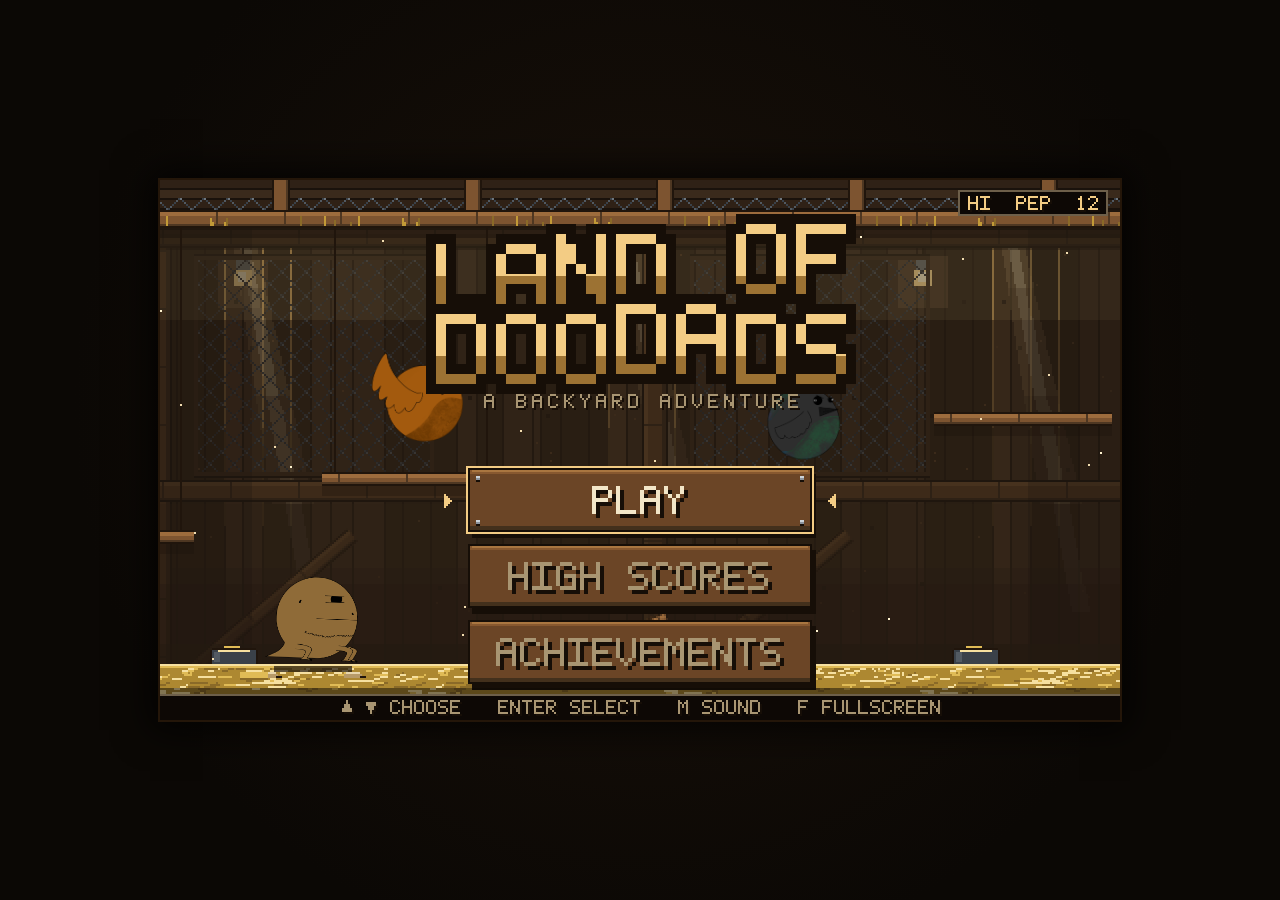
==== Land of Doodads.html @ 3e783519 "EVERYONE gets a DEVICE column: phone, tablet or computer Every run on everyone's board now says what" ====
<!DOCTYPE html>
<html lang="en">
<head>
<meta charset="utf-8">
<meta name="viewport" content="width=device-width, initial-scale=1, maximum-scale=1, user-scalable=no, viewport-fit=cover">
<meta name="mobile-web-app-capable" content="yes">
<meta name="apple-mobile-web-app-capable" content="yes">
<meta name="apple-mobile-web-app-status-bar-style" content="black-translucent">
<meta name="theme-color" content="#0b0805">
<title>Land of Doodads</title>
<link rel="icon" href="data:image/svg+xml,%3Csvg xmlns='http://www.w3.org/2000/svg' viewBox='0 0 8 8' shape-rendering='crispEdges'%3E%3Crect width='8' height='8' fill='%231a120c'/%3E%3Crect x='1' y='2' width='5' height='4' fill='%23c9873c'/%3E%3Crect x='1' y='1' width='3' height='1' fill='%23c9873c'/%3E%3Crect x='2' y='4' width='3' height='1' fill='%237a4a1c'/%3E%3Crect x='4' y='2' width='1' height='1' fill='%23000000'/%3E%3Crect x='6' y='3' width='2' height='1' fill='%23f3cc84'/%3E%3C/svg%3E">
<style>
*{margin:0;padding:0;box-sizing:border-box}

html,body{
  width:100%;height:100%;
  height:100dvh;                      /* phones: ignore the browser chrome */
  background:#0b0805;
  overflow:hidden;
  /* a tap is a game input, never a scroll, a zoom or a pull-to-refresh */
  touch-action:none;
  overscroll-behavior:none;
  /* the letterbox around the stage: a dim, warm bezel */
  background-image:radial-gradient(circle at 50% 45%,#1a1109 0%,#0b0805 70%);
}

body{
  display:flex;align-items:center;justify-content:center;
  cursor:default;
  -webkit-user-select:none;user-select:none;
  -webkit-tap-highlight-color:transparent;
  /* long-pressing a canvas must not offer to save or share it */
  -webkit-touch-callout:none;
  padding:env(safe-area-inset-top) env(safe-area-inset-right)
          env(safe-area-inset-bottom) env(safe-area-inset-left);
}

#stage{
  position:relative;
  width:480px;height:270px;           /* replaced by JS on every resize */
  box-shadow:0 0 0 2px #241609, 0 0 34px 10px rgba(0,0,0,.75);
  background:#0b0805;
}

#stage canvas{
  position:absolute;inset:0;
  width:100%;height:100%;
  display:block;
  touch-action:none;
  -webkit-user-drag:none;user-drag:none;
}

#bgCanvas,#fgCanvas{
  image-rendering:pixelated;
  image-rendering:crisp-edges;        /* firefox */
}

/* the doodad layer is the only smooth one */
#charCanvas{image-rendering:auto}
</style>
</head>
<body>
  <div id="stage">
    <!-- everything except the doodads is drawn at 480x270 and nearest-neighbour upscaled -->
    <canvas id="bgCanvas" width="480" height="270"></canvas>
    <!-- the doodads themselves are drawn at full device resolution, smooth -->
    <canvas id="charCanvas"></canvas>
    <canvas id="fgCanvas" width="480" height="270"></canvas>
  </div>

  <script>
window.DOODAD_SPRITES = {
  "alpha_fall": "[data-uri]",
  "alpha_fly": "[data-uri]",
  "baby_fall": "[data-uri]",
  "baby_fly": "[data-uri]",
  "billy_fall": "[data-uri]",
  "billy_fly": "[data-uri]",
  "buster_fall": "[data-uri]",
  "buster_fly": "[data-uri]",
  "capybara_fall": "[data-uri]",
  "capybara_fly": "[data-uri]",
  "cookie_fall": "[data-uri]",
  "cookie_fly": "[data-uri]",
  "crow_fall": "[data-uri]",
  "crow_fly": "[data-uri]",
  "cup_crimson": "[data-uri]",
  "cup_gold": "[data-uri]",
  "cup_green": "[data-uri]",
  "cup_king": "[data-uri]",
  "cup_silver": "[data-uri]",
  "donkey_fall": "[data-uri]",
  "donkey_fly": "[data-uri]",
  "gerald_eat": "[data-uri]",
  "gerald_fall": "[data-uri]",
  "gerald_fly": "[data-uri]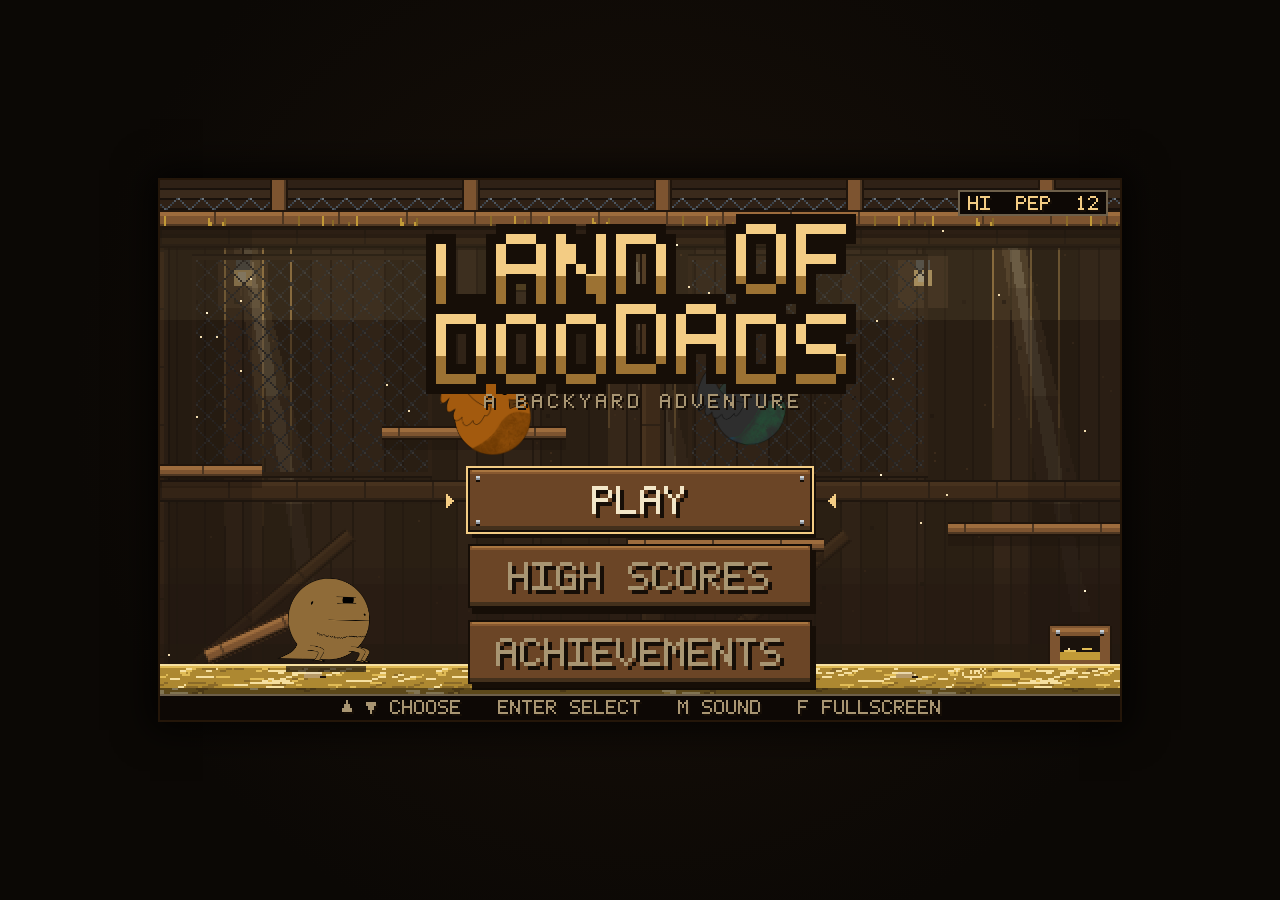
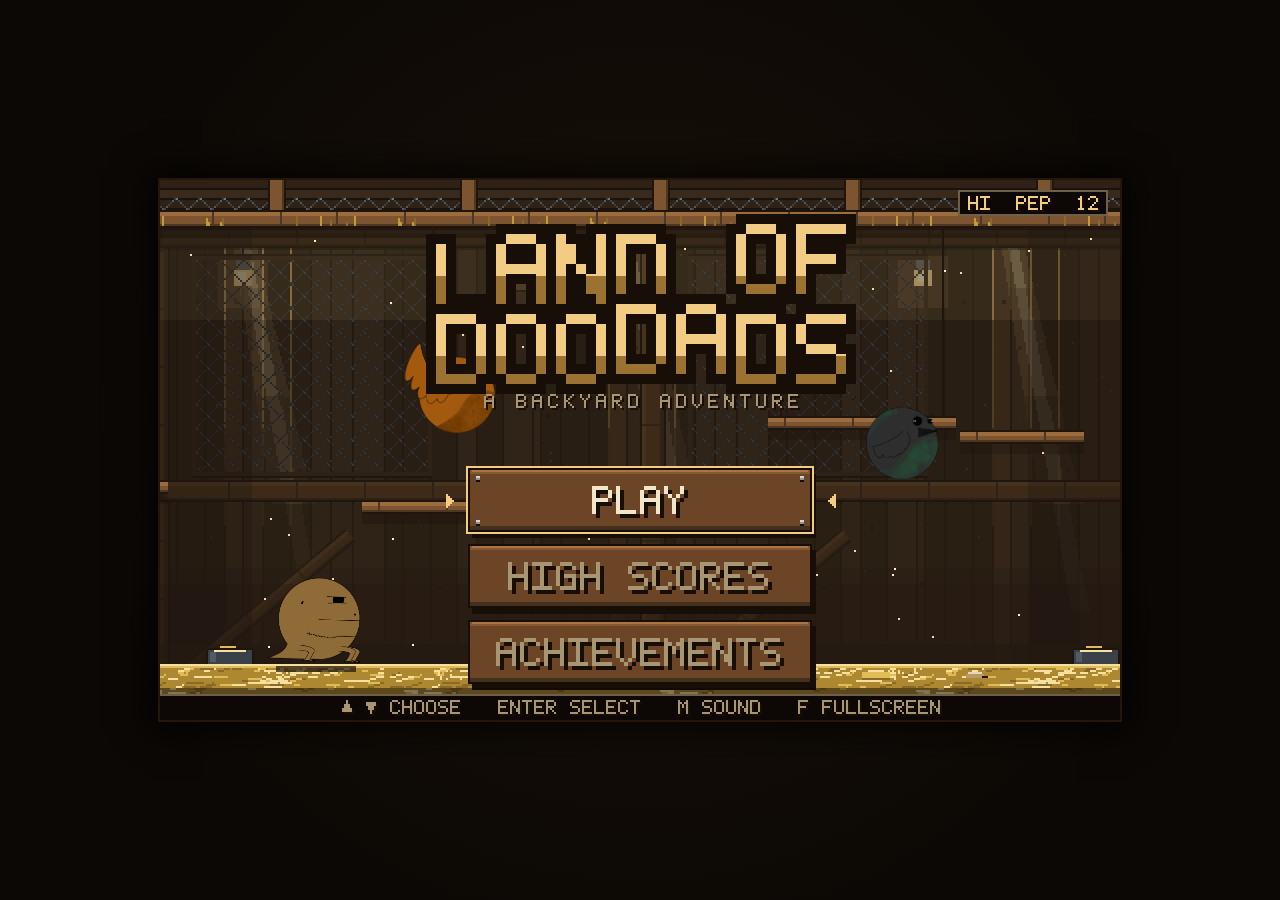
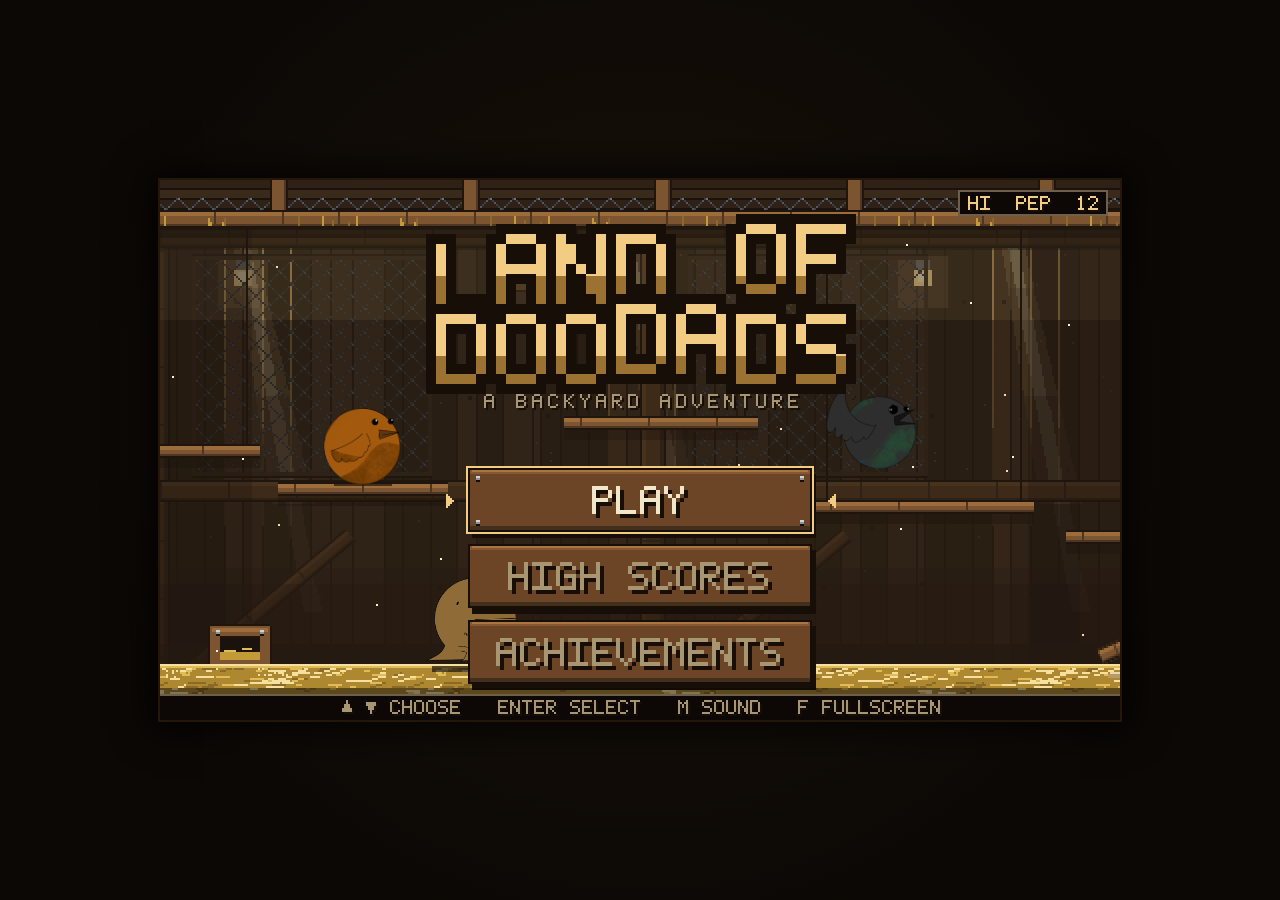
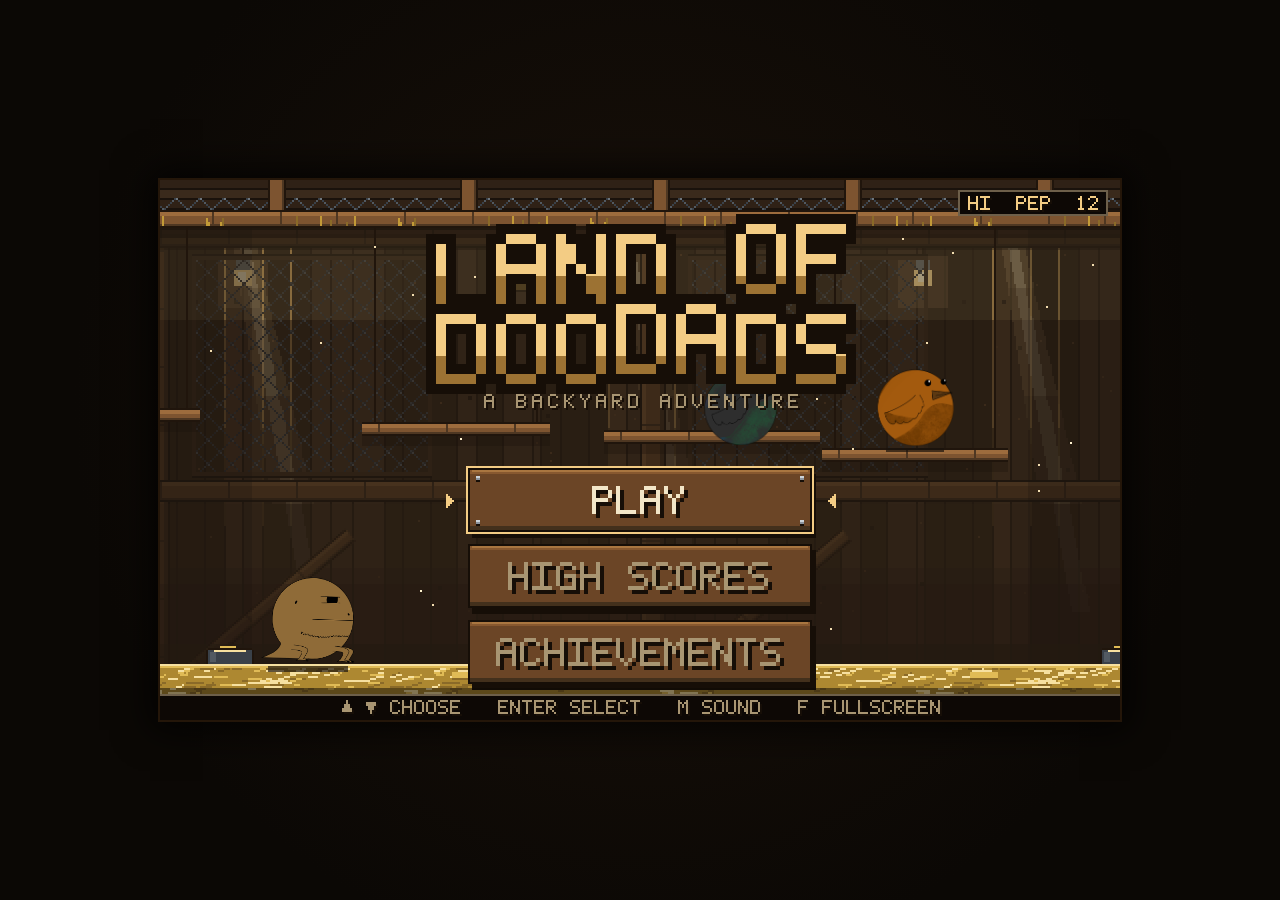
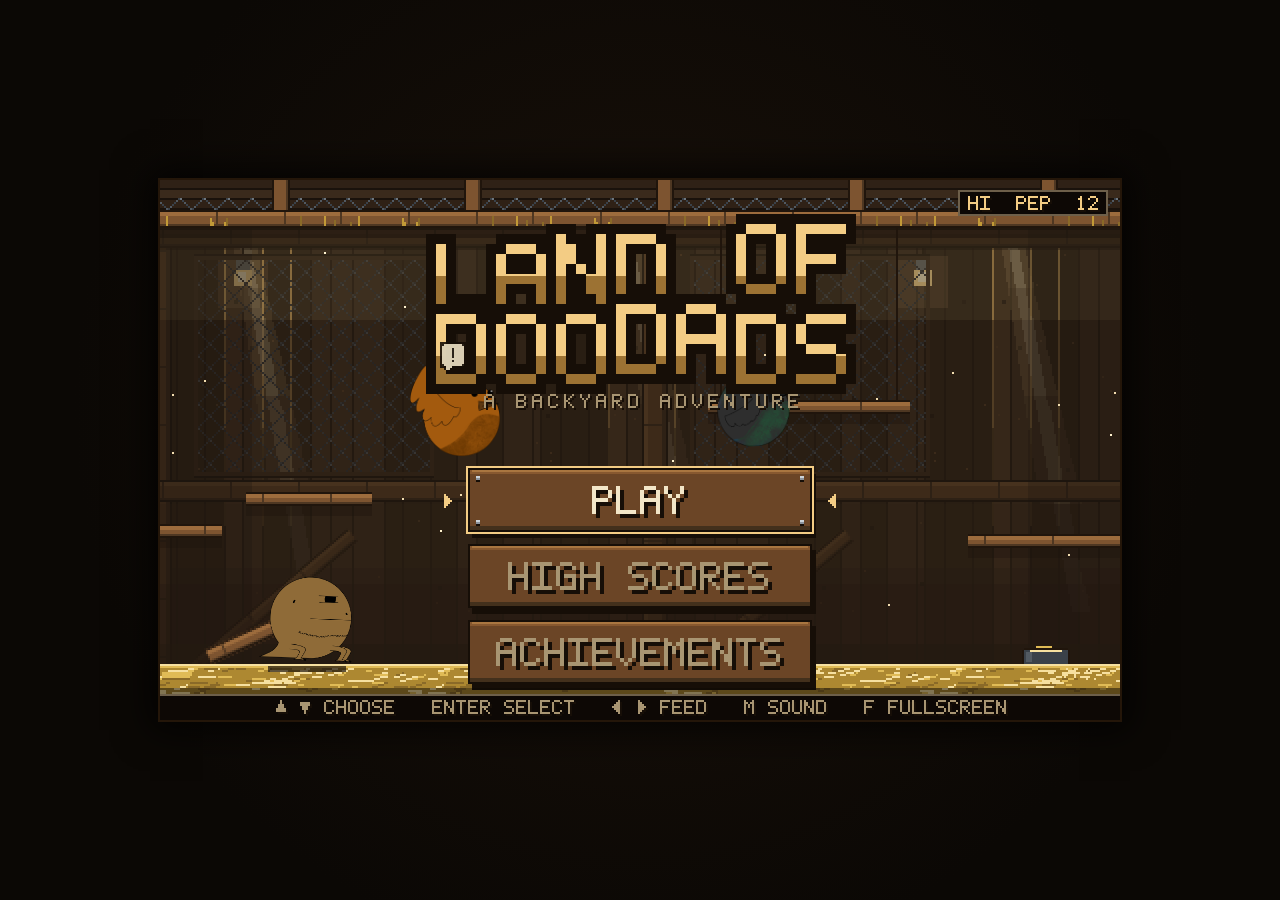
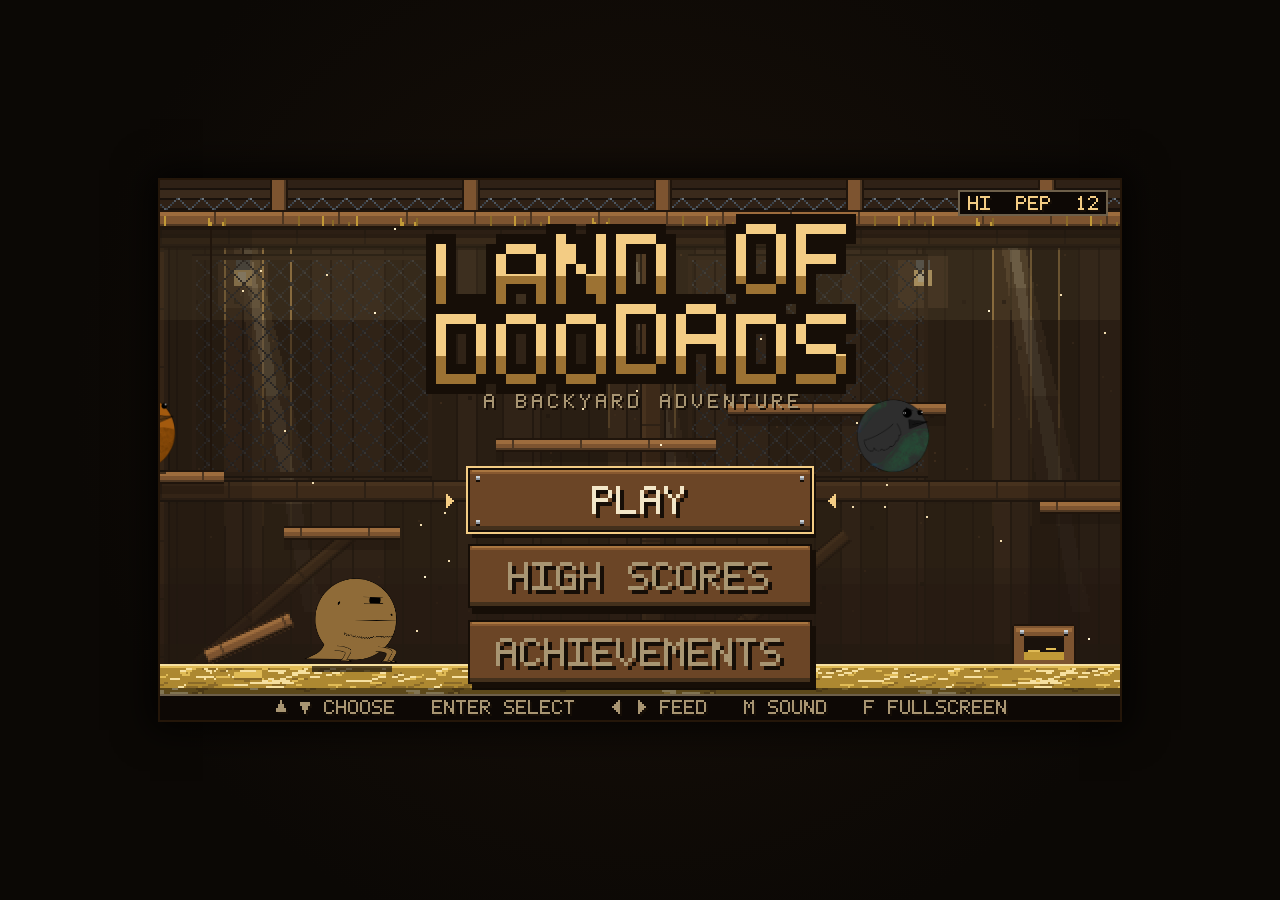
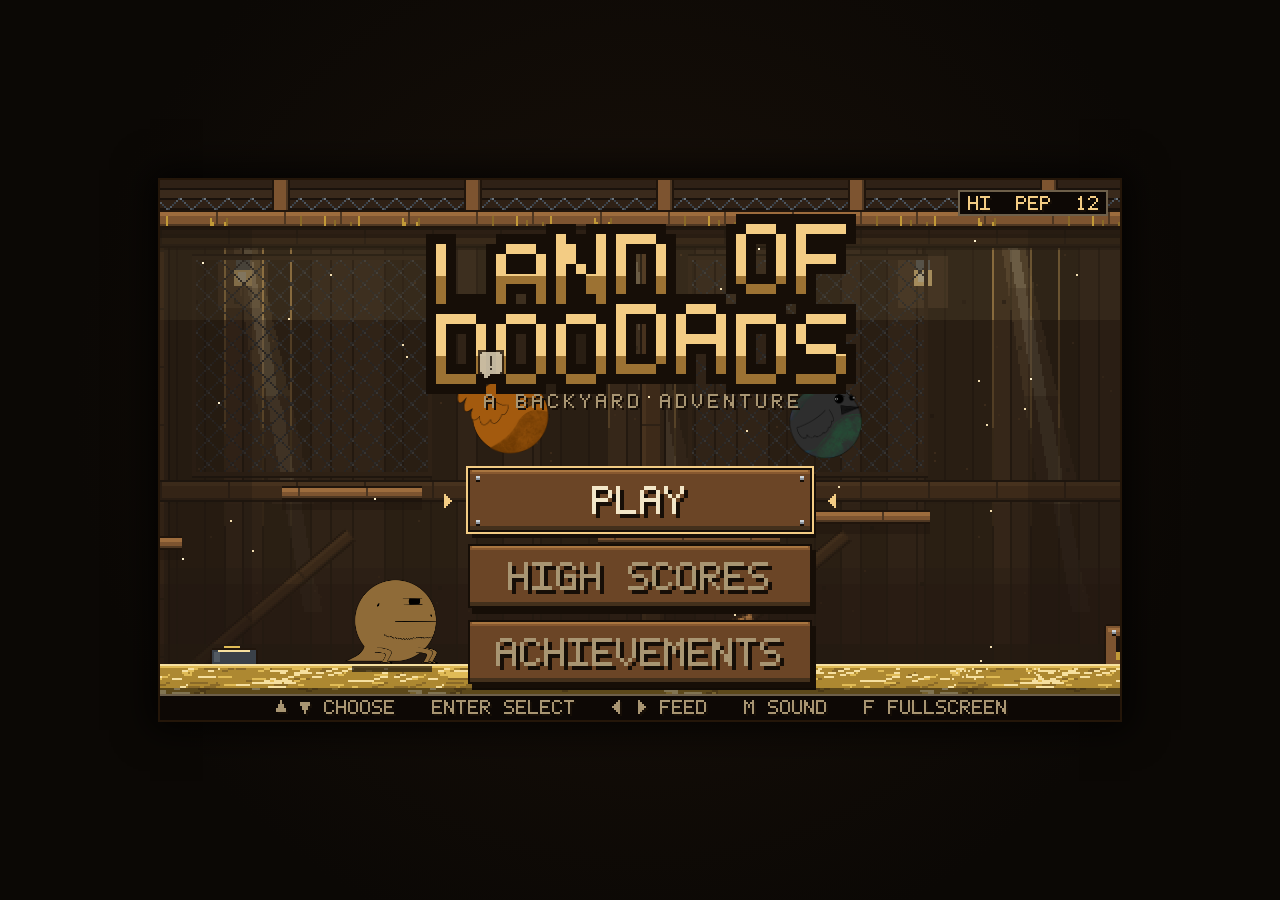
